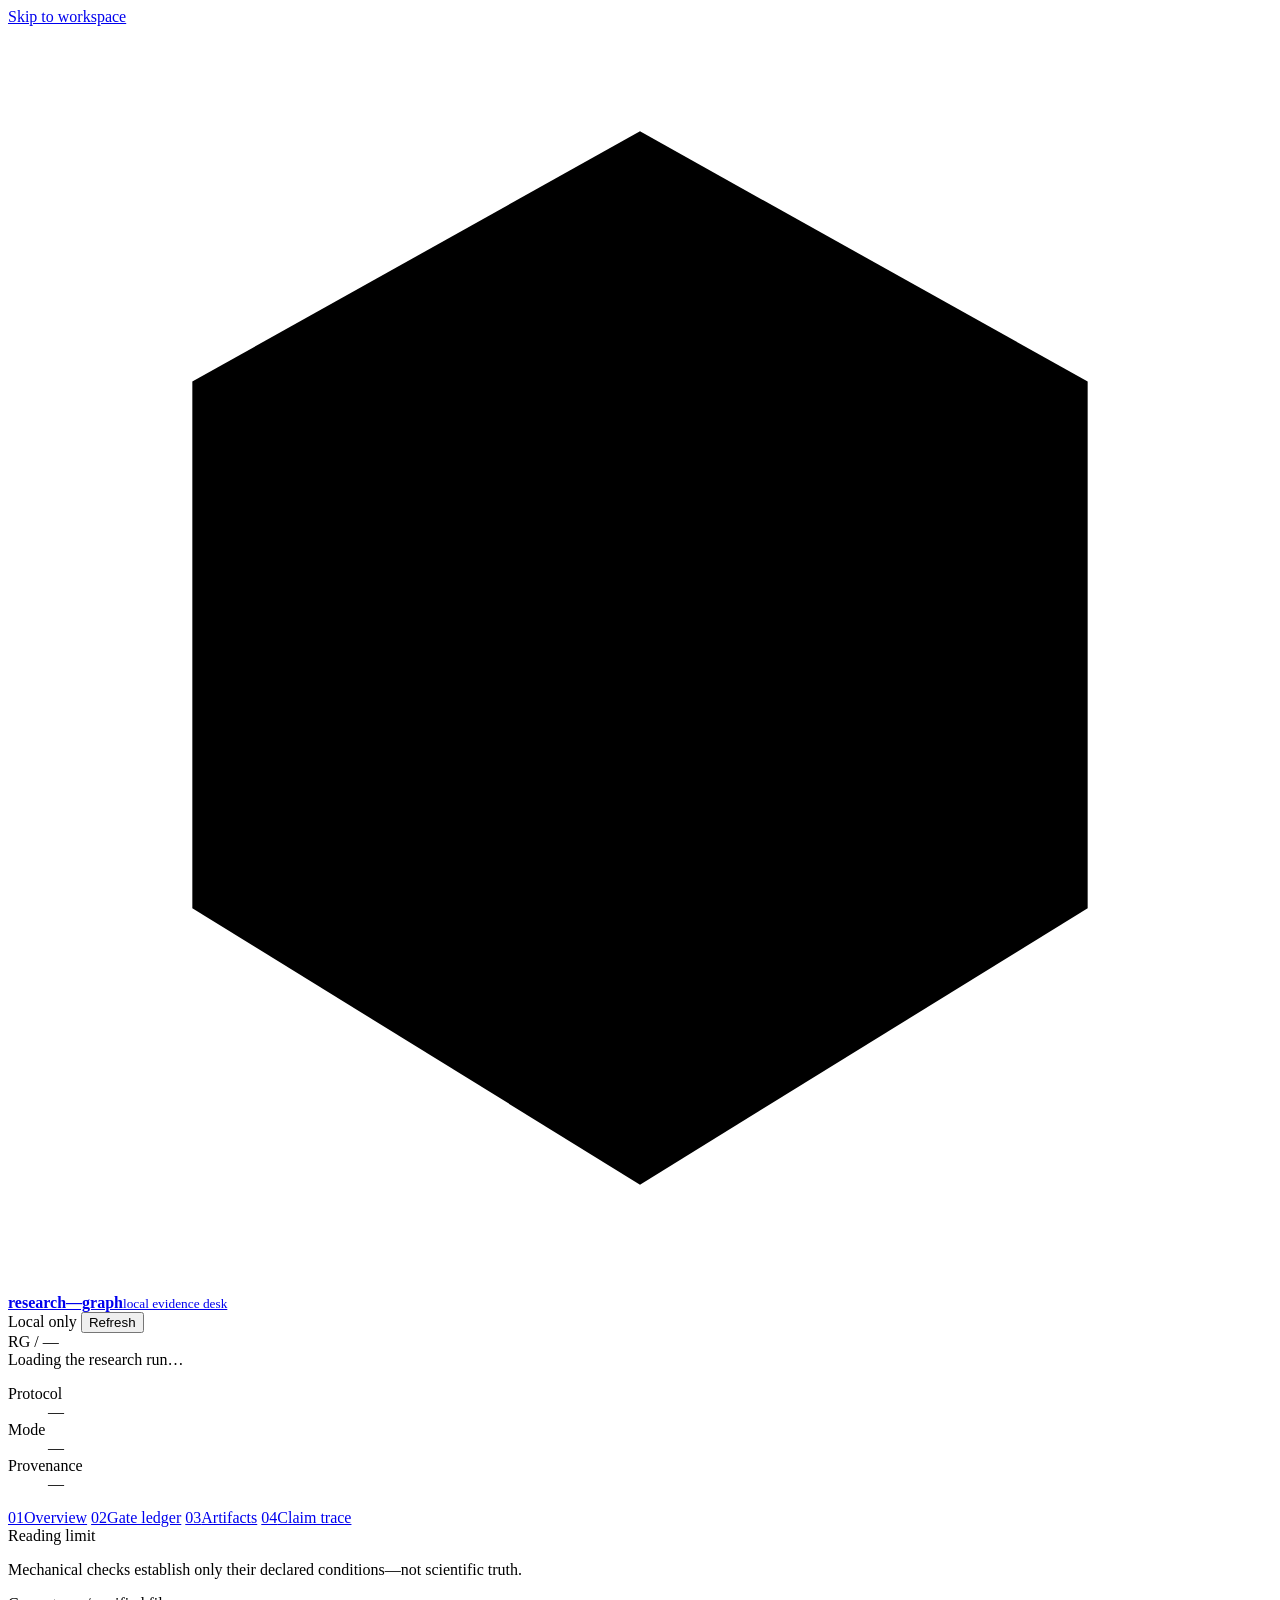
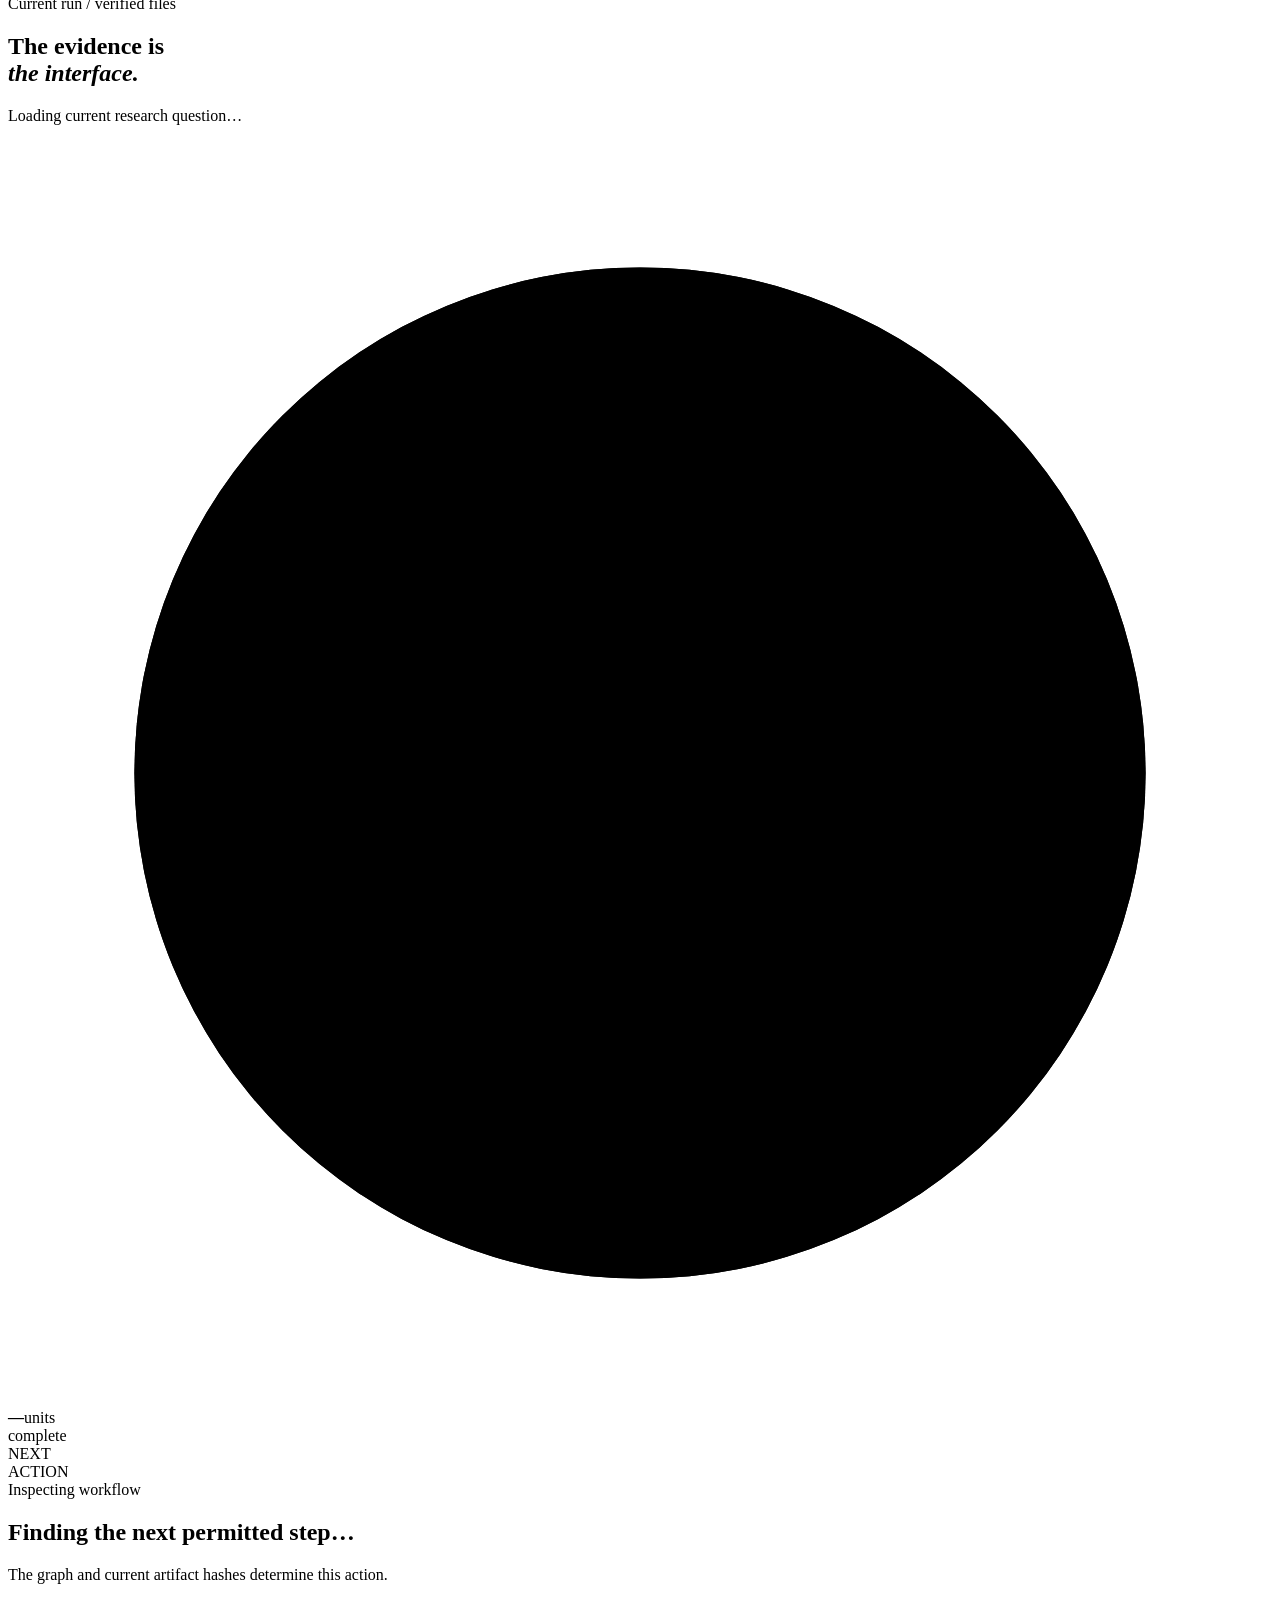
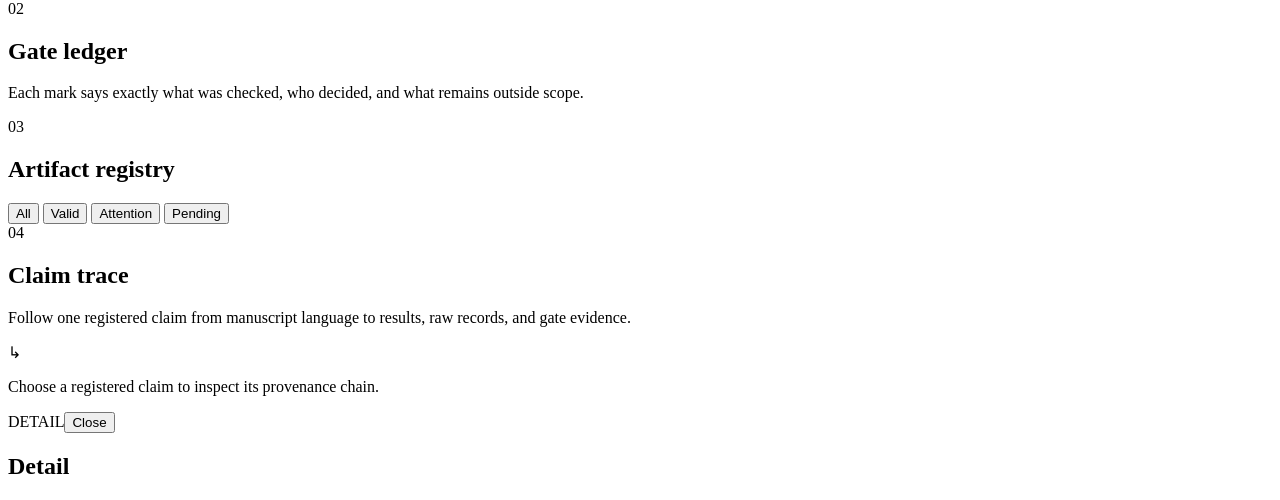
==== rgraph/webui/static/index.html @ 81e1ab1e "feat: add local research evidence desk" ====
<!doctype html>
<html lang="en">
<head>
  <meta charset="utf-8">
  <meta name="viewport" content="width=device-width, initial-scale=1">
  <meta name="rgraph-token" content="__RGRAPH_TOKEN__">
  <title>Research Graph · Evidence Desk</title>
  <link rel="icon" href="data:image/svg+xml,%3Csvg xmlns='http://www.w3.org/2000/svg' viewBox='0 0 48 48'%3E%3Cpath d='M7 13.5 24 4l17 9.5v20L24 44 7 33.5z' fill='%2304080e' stroke='%232fd39a' stroke-width='2'/%3E%3Cg fill='%2304080e' stroke='%232fd39a' stroke-width='2'%3E%3Ccircle cx='15' cy='18' r='3'/%3E%3Ccircle cx='33' cy='15' r='3'/%3E%3Ccircle cx='24' cy='33' r='3'/%3E%3C/g%3E%3Cpath d='m17.6 19.2 12.7-3M16.8 20.7l5.6 9.4m8.8-12.7-5.6 12.9' fill='none' stroke='%232fd39a' stroke-width='2'/%3E%3C/svg%3E">
  <link rel="stylesheet" href="/app.css">
  <script src="/app.js" defer></script>
</head>
<body>
  <a class="skip-link" href="#workspace">Skip to workspace</a>
  <div class="page-shell">
    <header class="masthead">
      <a class="brand" href="#top" aria-label="Research Graph home">
        <svg class="brand-mark" viewBox="0 0 48 48" aria-hidden="true">
          <path d="M7 13.5 24 4l17 9.5v20L24 44 7 33.5z"/>
          <circle cx="15" cy="18" r="3"/><circle cx="33" cy="15" r="3"/>
          <circle cx="24" cy="33" r="3"/><path d="m17.6 19.2 12.7-3M16.8 20.7l5.6 9.4m8.8-12.7-5.6 12.9"/>
        </svg>
        <span><b>research—graph</b><small>local evidence desk</small></span>
      </a>
      <div class="masthead-status">
        <span class="pulse" aria-hidden="true"></span>
        <span>Local only</span>
        <button class="text-button" id="refresh-button" type="button">Refresh</button>
      </div>
    </header>

    <aside class="rail" aria-label="Run context">
      <div class="folio">RG / <span id="run-id-rail">—</span></div>
      <div class="rail-question" id="rail-question">Loading the research run…</div>
      <dl class="run-facts">
        <div><dt>Protocol</dt><dd id="protocol">—</dd></div>
        <div><dt>Mode</dt><dd id="mode">—</dd></div>
        <div><dt>Provenance</dt><dd id="provenance">—</dd></div>
      </dl>
      <nav class="section-nav" aria-label="Workspace sections">
        <a href="#overview" class="active"><span>01</span>Overview</a>
        <a href="#gates"><span>02</span>Gate ledger</a>
        <a href="#artifacts"><span>03</span>Artifacts</a>
        <a href="#claims"><span>04</span>Claim trace</a>
      </nav>
      <div class="rail-boundary">
        <span>Reading limit</span>
        <p>Mechanical checks establish only their declared conditions—not scientific truth.</p>
      </div>
    </aside>

    <main id="workspace" class="workspace" tabindex="-1">
      <section id="overview" class="overview" aria-labelledby="overview-title">
        <div class="eyebrow">Current run / verified files</div>
        <div class="overview-heading">
          <div>
            <h1 id="overview-title">The evidence is<br><em>the interface.</em></h1>
            <p id="run-question" class="lede">Loading current research question…</p>
          </div>
          <div class="completion-seal" aria-label="Unit completion">
            <svg viewBox="0 0 140 140" aria-hidden="true">
              <circle class="seal-track" cx="70" cy="70" r="56"/>
              <circle class="seal-progress" id="seal-progress" cx="70" cy="70" r="56"/>
            </svg>
            <div><strong id="unit-count">—</strong><span>units<br>complete</span></div>
          </div>
        </div>

        <article class="next-sheet" id="next-sheet" aria-live="polite">
          <div class="next-index">NEXT<br>ACTION</div>
          <div class="next-copy">
            <span id="next-kind" class="action-kicker">Inspecting workflow</span>
            <h2 id="next-title">Finding the next permitted step…</h2>
            <p id="next-detail">The graph and current artifact hashes determine this action.</p>
          </div>
          <div class="next-controls" id="next-controls"></div>
        </article>

        <div class="stage-rule" id="stage-rule" aria-label="Research stages"></div>
        <div class="workflow" id="workflow" aria-label="Research workflow"></div>
      </section>

      <section id="gates" class="ledger-section" aria-labelledby="gates-title">
        <header class="section-heading">
          <div><span class="section-number">02</span><h2 id="gates-title">Gate ledger</h2></div>
          <p>Each mark says exactly what was checked, who decided, and what remains outside scope.</p>
        </header>
        <div class="gate-ledger" id="gate-ledger"></div>
      </section>

      <section id="artifacts" class="ledger-section" aria-labelledby="artifacts-title">
        <header class="section-heading">
          <div><span class="section-number">03</span><h2 id="artifacts-title">Artifact registry</h2></div>
          <div class="artifact-filters" role="group" aria-label="Filter artifacts">
            <button class="filter active" data-filter="ALL" type="button">All</button>
            <button class="filter" data-filter="VALID" type="button">Valid</button>
            <button class="filter" data-filter="STALE" type="button">Attention</button>
            <button class="filter" data-filter="PENDING" type="button">Pending</button>
          </div>
        </header>
        <div class="artifact-summary" id="artifact-summary"></div>
        <div class="artifact-table" id="artifact-table"></div>
      </section>

      <section id="claims" class="ledger-section claims-section" aria-labelledby="claims-title">
        <header class="section-heading">
          <div><span class="section-number">04</span><h2 id="claims-title">Claim trace</h2></div>
          <p>Follow one registered claim from manuscript language to results, raw records, and gate evidence.</p>
        </header>
        <div class="claim-layout">
          <div class="claim-list" id="claim-list"></div>
          <div class="trace-paper" id="trace-paper">
            <div class="empty-trace"><span>↳</span><p>Choose a registered claim to inspect its provenance chain.</p></div>
          </div>
        </div>
      </section>
    </main>
  </div>

  <aside class="drawer" id="drawer" aria-hidden="true" aria-labelledby="drawer-title">
    <div class="drawer-bar"><span id="drawer-label">DETAIL</span><button id="drawer-close" type="button" aria-label="Close panel">Close</button></div>
    <div class="drawer-body" id="drawer-body"><h2 id="drawer-title">Detail</h2></div>
  </aside>
  <div class="scrim" id="scrim"></div>
  <div class="toast" id="toast" role="status" aria-live="polite"></div>
</body>
</html>
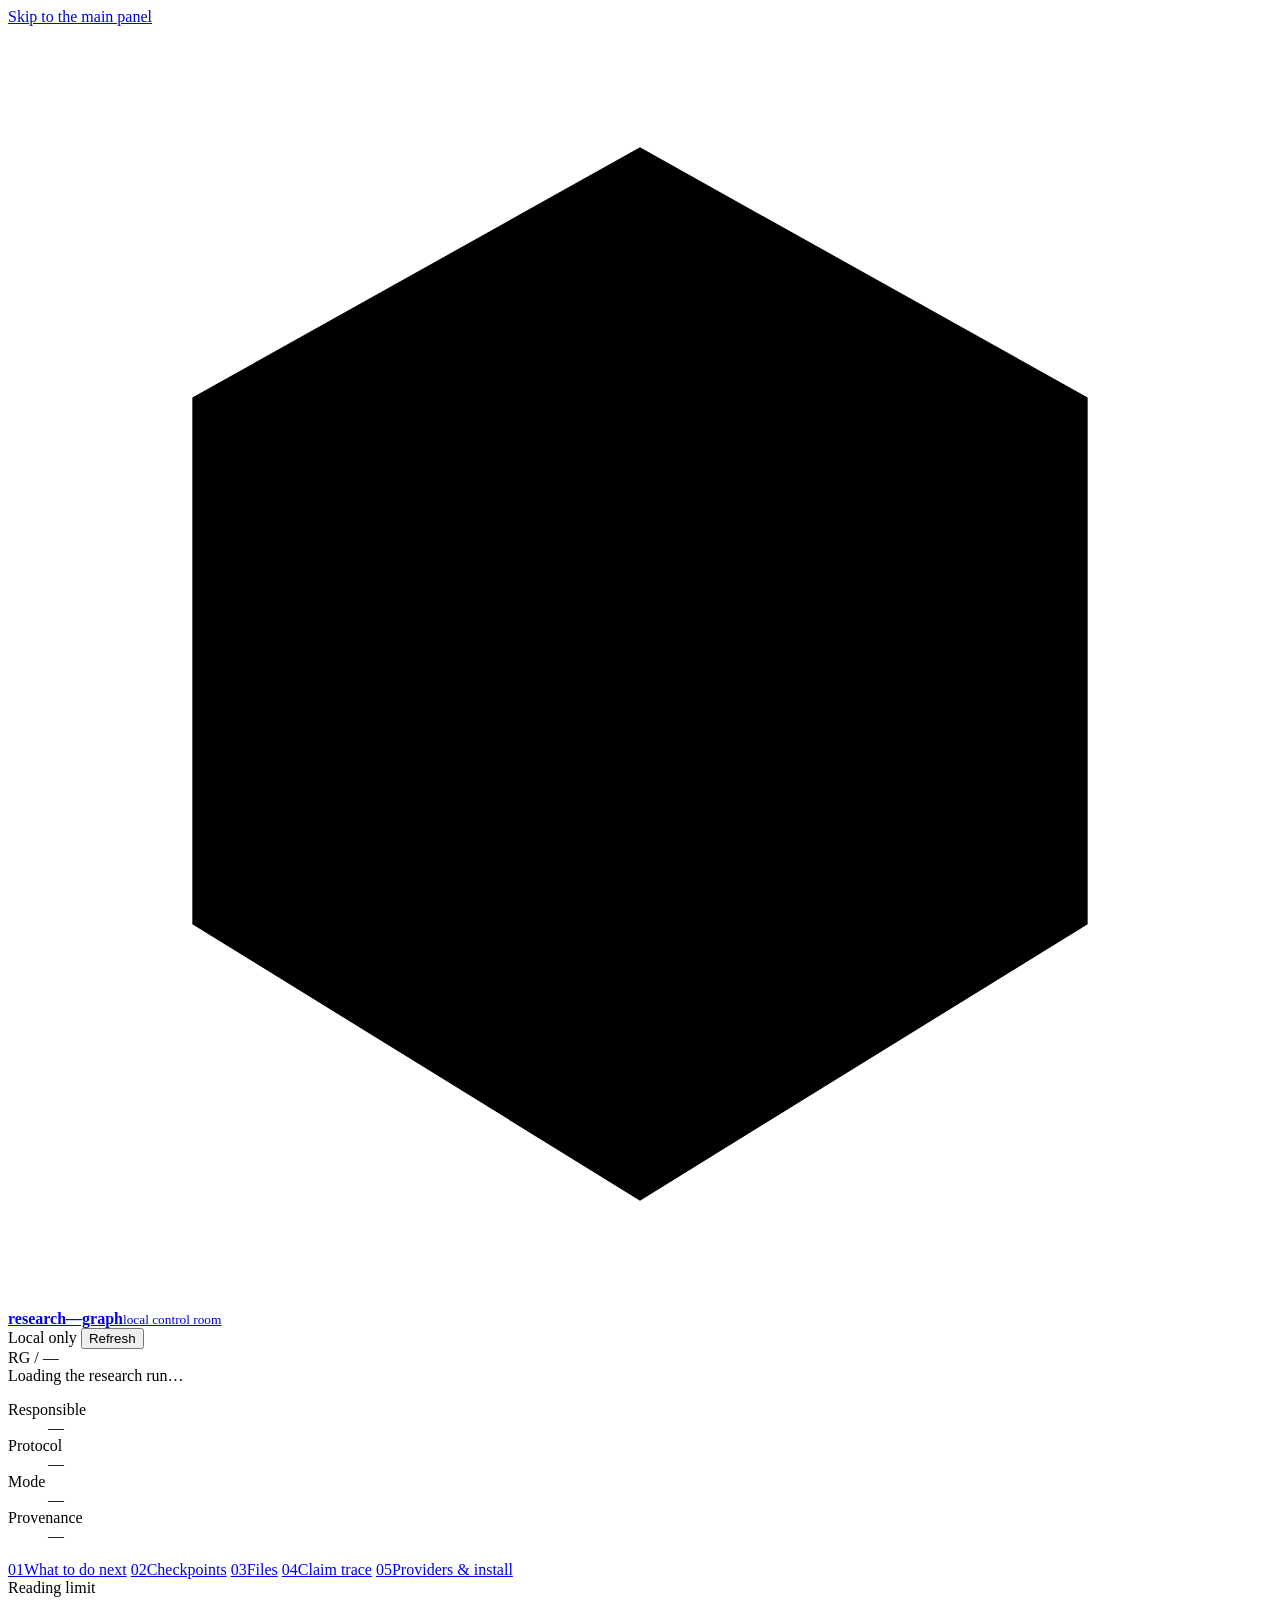
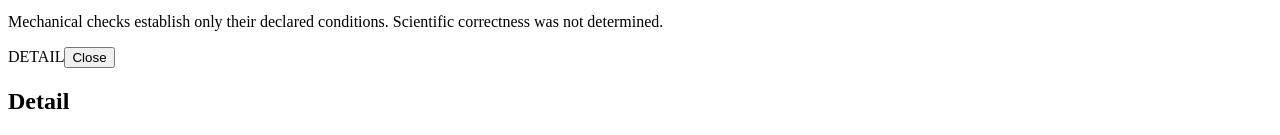
==== commit 2bca793a: "Make the browser the ordinary control surface `rgraph ui` in a directory with no study opened an err" ====
--- a/rgraph/webui/static/index.html
+++ b/rgraph/webui/static/index.html
@@ -2,15 +2,20 @@
 <html lang="en">
 <head>
   <meta charset="utf-8">
-  <meta name="viewport" content="width=device-width, initial-scale=1">
+  <meta name="viewport" content="width=device-width, initial-scale=1, viewport-fit=cover">
   <meta name="rgraph-token" content="__RGRAPH_TOKEN__">
   <title>Research Graph · Evidence Desk</title>
-  <link rel="icon" href="data:image/svg+xml,%3Csvg xmlns='http://www.w3.org/2000/svg' viewBox='0 0 48 48'%3E%3Cpath d='M7 13.5 24 4l17 9.5v20L24 44 7 33.5z' fill='%2304080e' stroke='%232fd39a' stroke-width='2'/%3E%3Cg fill='%2304080e' stroke='%232fd39a' stroke-width='2'%3E%3Ccircle cx='15' cy='18' r='3'/%3E%3Ccircle cx='33' cy='15' r='3'/%3E%3Ccircle cx='24' cy='33' r='3'/%3E%3C/g%3E%3Cpath d='m17.6 19.2 12.7-3M16.8 20.7l5.6 9.4m8.8-12.7-5.6 12.9' fill='none' stroke='%232fd39a' stroke-width='2'/%3E%3C/svg%3E">
+  <link rel="icon" type="image/svg+xml" href="/icon.svg">
   <link rel="stylesheet" href="/app.css">
   <script src="/app.js" defer></script>
+  <script src="/launcher.js" defer></script>
+  <script src="/workspace.js" defer></script>
+  <script src="/console.js" defer></script>
 </head>
-<body>
-  <a class="skip-link" href="#workspace">Skip to workspace</a>
+<body data-mode="loading">
+  <a class="skip-link" href="#workspace">Skip to the main panel</a>
+  <p class="visually-hidden" id="live-region" role="status" aria-live="polite"></p>
+
   <div class="page-shell">
     <header class="masthead">
       <a class="brand" href="#top" aria-label="Research Graph home">
@@ -19,41 +24,117 @@
           <circle cx="15" cy="18" r="3"/><circle cx="33" cy="15" r="3"/>
           <circle cx="24" cy="33" r="3"/><path d="m17.6 19.2 12.7-3M16.8 20.7l5.6 9.4m8.8-12.7-5.6 12.9"/>
         </svg>
-        <span><b>research—graph</b><small>local evidence desk</small></span>
+        <span><b>research—graph</b><small id="brand-sub">local control room</small></span>
       </a>
       <div class="masthead-status">
         <span class="pulse" aria-hidden="true"></span>
         <span>Local only</span>
+        <button class="text-button" id="home-button" type="button" hidden>Studies</button>
         <button class="text-button" id="refresh-button" type="button">Refresh</button>
       </div>
     </header>
 
-    <aside class="rail" aria-label="Run context">
+    <aside class="rail" aria-label="Run context" id="rail">
       <div class="folio">RG / <span id="run-id-rail">—</span></div>
       <div class="rail-question" id="rail-question">Loading the research run…</div>
       <dl class="run-facts">
+        <div><dt>Responsible</dt><dd id="responsible">—</dd></div>
         <div><dt>Protocol</dt><dd id="protocol">—</dd></div>
         <div><dt>Mode</dt><dd id="mode">—</dd></div>
         <div><dt>Provenance</dt><dd id="provenance">—</dd></div>
       </dl>
       <nav class="section-nav" aria-label="Workspace sections">
-        <a href="#overview" class="active"><span>01</span>Overview</a>
-        <a href="#gates"><span>02</span>Gate ledger</a>
-        <a href="#artifacts"><span>03</span>Artifacts</a>
+        <a href="#overview" class="active"><span>01</span>What to do next</a>
+        <a href="#gates"><span>02</span>Checkpoints</a>
+        <a href="#artifacts"><span>03</span>Files</a>
         <a href="#claims"><span>04</span>Claim trace</a>
+        <a href="#setup"><span>05</span>Providers &amp; install</a>
       </nav>
       <div class="rail-boundary">
         <span>Reading limit</span>
-        <p>Mechanical checks establish only their declared conditions—not scientific truth.</p>
+        <p>Mechanical checks establish only their declared conditions. Scientific correctness was not determined.</p>
       </div>
     </aside>
 
-    <main id="workspace" class="workspace" tabindex="-1">
+    <!-- ── launcher ──────────────────────────────────────────────────── -->
+    <main id="launcher" class="launcher" tabindex="-1" hidden>
+      <section class="launcher-hero">
+        <div class="eyebrow">Local application / no study open</div>
+        <h1>Choose a study<br><em>to work on.</em></h1>
+        <p class="lede">research-graph verifies a research run against its own contract:
+          which files exist, whether they validate, whether their recorded digests still
+          match, and who decided what. Start with the bundled demo if this is new.</p>
+      </section>
+
+      <ol class="entry-list" id="entry-list" aria-label="Ways to start"></ol>
+
+      <section class="launcher-block" aria-labelledby="recent-title">
+        <h2 id="recent-title">Recent studies</h2>
+        <div id="recent-list" class="recent-list"></div>
+      </section>
+
+      <details class="disclosure" id="advanced-open">
+        <summary>Advanced — open a study by path</summary>
+        <div class="disclosure-body">
+          <p>A study directory is the one holding <code>meta.json</code>.</p>
+          <div class="field">
+            <label for="open-path">Study directory</label>
+            <input id="open-path" type="text" spellcheck="false" autocomplete="off"
+                   placeholder="/path/to/run">
+          </div>
+          <button class="button" id="open-path-button" type="button">Open this directory</button>
+        </div>
+      </details>
+
+      <details class="disclosure" id="about-block">
+        <summary>About this installation</summary>
+        <div class="disclosure-body" id="about-body"></div>
+      </details>
+    </main>
+
+    <!-- ── new-study wizard ──────────────────────────────────────────── -->
+    <main id="wizard" class="wizard" tabindex="-1" hidden>
+      <div class="wizard-rail">
+        <div class="eyebrow">New study</div>
+        <ol class="wizard-steps" id="wizard-steps"></ol>
+        <button class="text-button danger" id="wizard-cancel" type="button">Cancel</button>
+        <p class="wizard-note">Nothing is written until the last step, and the exact
+          destination is shown before anything is created.</p>
+      </div>
+      <div class="wizard-panel">
+        <h1 class="wizard-title" id="wizard-title">Research question</h1>
+        <p class="wizard-lede" id="wizard-lede"></p>
+        <div class="wizard-body" id="wizard-body"></div>
+        <div class="wizard-actions">
+          <button class="button" id="wizard-back" type="button">Back</button>
+          <button class="button primary" id="wizard-next" type="button">Continue</button>
+        </div>
+        <p class="wizard-error" id="wizard-error" role="alert" hidden></p>
+      </div>
+    </main>
+
+    <!-- ── demo ──────────────────────────────────────────────────────── -->
+    <main id="demo" class="demo-panel" tabindex="-1" hidden>
+      <section class="launcher-hero">
+        <div class="eyebrow">Bundled teaching data</div>
+        <h1>What the verifier<br><em>actually catches.</em></h1>
+        <p class="lede" id="demo-note"></p>
+      </section>
+      <div class="demo-cases" id="demo-cases"></div>
+      <div class="demo-actions">
+        <button class="button primary" id="demo-open" type="button">Open the demo study</button>
+        <button class="button" id="demo-home" type="button">Back to studies</button>
+      </div>
+      <p class="boundary-line" id="demo-boundary"></p>
+    </main>
+
+    <!-- ── workspace ─────────────────────────────────────────────────── -->
+    <main id="workspace" class="workspace" tabindex="-1" hidden>
       <section id="overview" class="overview" aria-labelledby="overview-title">
-        <div class="eyebrow">Current run / verified files</div>
+        <div class="eyebrow" id="overview-eyebrow">Current study</div>
         <div class="overview-heading">
           <div>
-            <h1 id="overview-title">The evidence is<br><em>the interface.</em></h1>
+            <h1 id="overview-title">What should I<br><em>do next?</em></h1>
             <p id="run-question" class="lede">Loading current research question…</p>
           </div>
           <div class="completion-seal" aria-label="Unit completion">
@@ -75,21 +156,24 @@
           <div class="next-controls" id="next-controls"></div>
         </article>
 
-        <div class="stage-rule" id="stage-rule" aria-label="Research stages"></div>
+        <div id="human-handoff" class="handoff" hidden></div>
+        <div id="job-strip" class="job-strip" hidden></div>
+
+        <div class="stage-rule" id="stage-rule" role="region" tabindex="0" aria-label="Research stages"></div>
         <div class="workflow" id="workflow" aria-label="Research workflow"></div>
       </section>
 
       <section id="gates" class="ledger-section" aria-labelledby="gates-title">
         <header class="section-heading">
-          <div><span class="section-number">02</span><h2 id="gates-title">Gate ledger</h2></div>
-          <p>Each mark says exactly what was checked, who decided, and what remains outside scope.</p>
+          <div><span class="section-number">02</span><h2 id="gates-title">Checkpoints</h2></div>
+          <p>Each line says what was checked, who decided, and what stays outside scope.</p>
         </header>
         <div class="gate-ledger" id="gate-ledger"></div>
       </section>
 
       <section id="artifacts" class="ledger-section" aria-labelledby="artifacts-title">
         <header class="section-heading">
-          <div><span class="section-number">03</span><h2 id="artifacts-title">Artifact registry</h2></div>
+          <div><span class="section-number">03</span><h2 id="artifacts-title">Files</h2></div>
           <div class="artifact-filters" role="group" aria-label="Filter artifacts">
             <button class="filter active" data-filter="ALL" type="button">All</button>
             <button class="filter" data-filter="VALID" type="button">Valid</button>
@@ -113,13 +197,22 @@
           </div>
         </div>
       </section>
+
+      <section id="setup" class="ledger-section" aria-labelledby="setup-title">
+        <header class="section-heading">
+          <div><span class="section-number">05</span><h2 id="setup-title">Providers &amp; install</h2></div>
+          <p>Which model reads which role file, how separate the reviewer is, and which copy of rgraph is answering.</p>
+        </header>
+        <div class="setup-grid" id="setup-grid"></div>
+      </section>
     </main>
   </div>
 
-  <aside class="drawer" id="drawer" aria-hidden="true" aria-labelledby="drawer-title">
+  <div class="drawer" id="drawer" role="dialog" aria-modal="true"
+       aria-hidden="true" aria-labelledby="drawer-title" inert>
     <div class="drawer-bar"><span id="drawer-label">DETAIL</span><button id="drawer-close" type="button" aria-label="Close panel">Close</button></div>
     <div class="drawer-body" id="drawer-body"><h2 id="drawer-title">Detail</h2></div>
-  </aside>
+  </div>
   <div class="scrim" id="scrim"></div>
   <div class="toast" id="toast" role="status" aria-live="polite"></div>
 </body>
